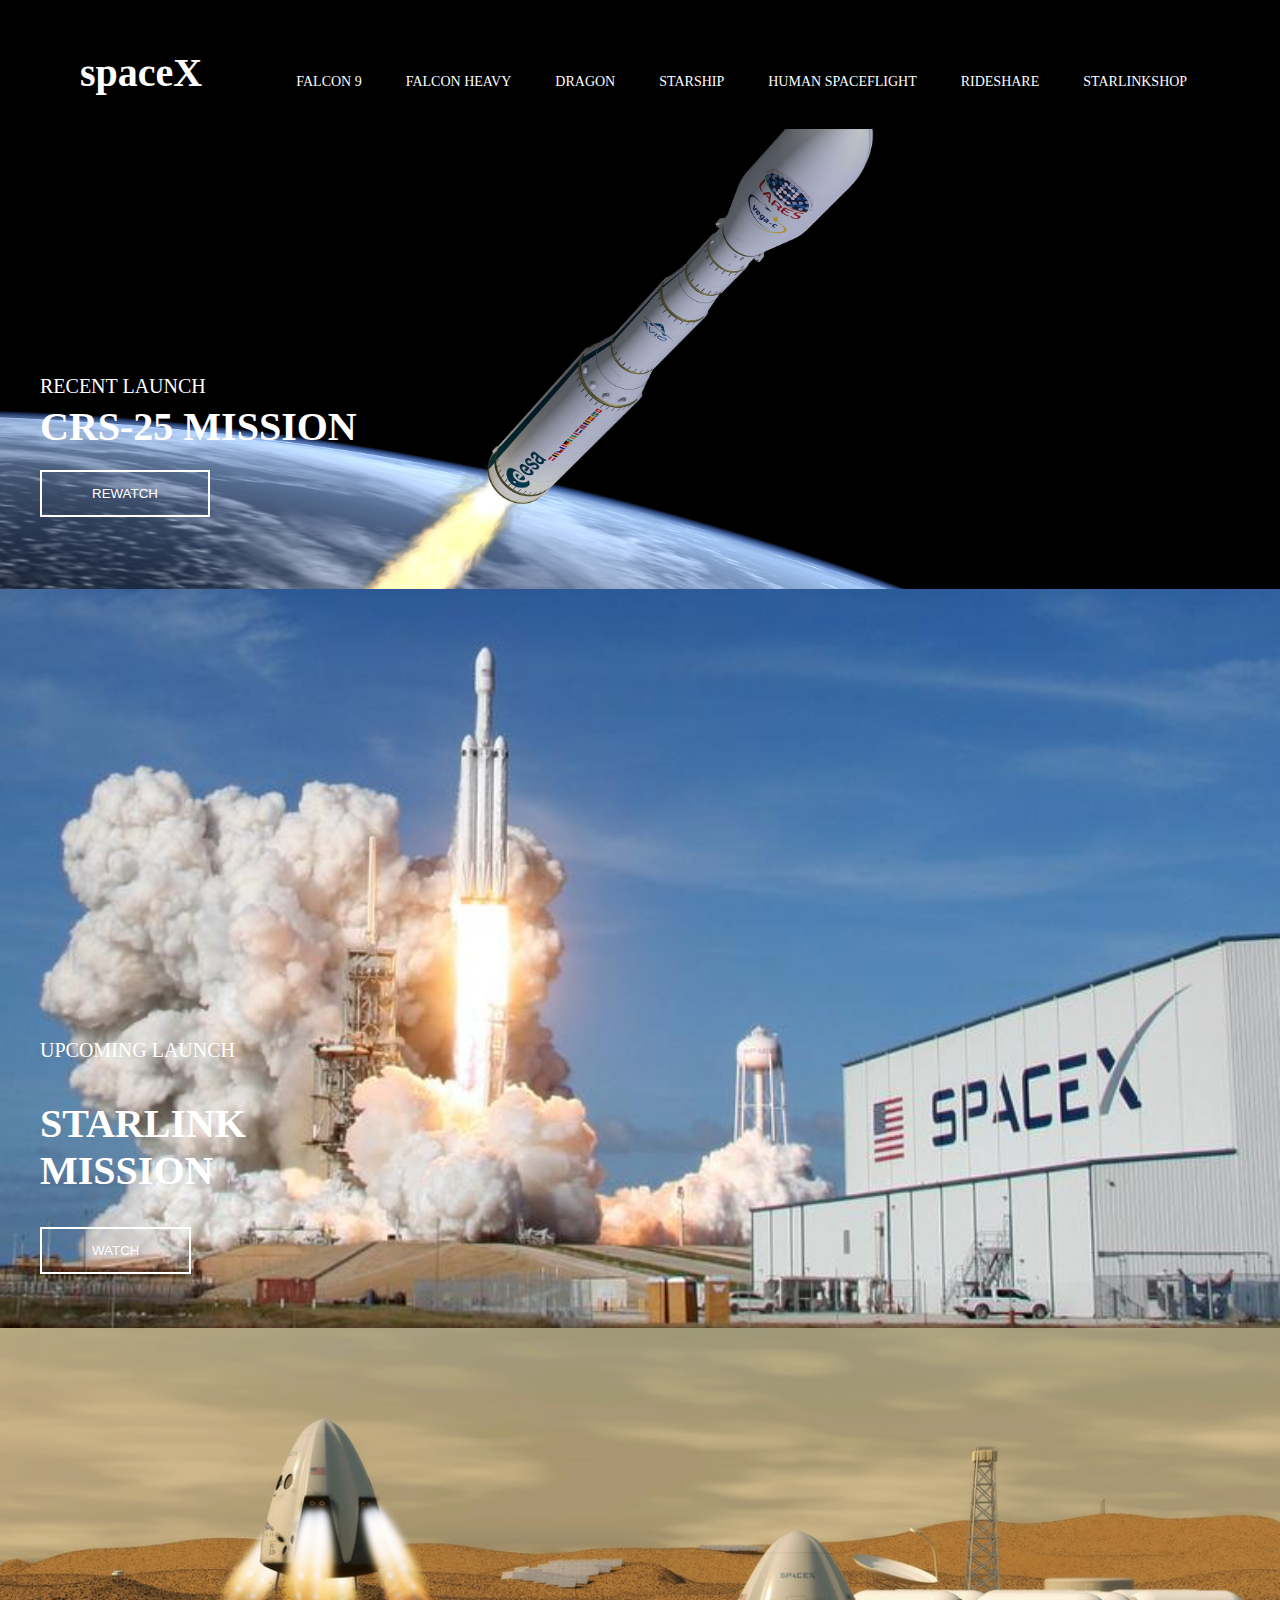
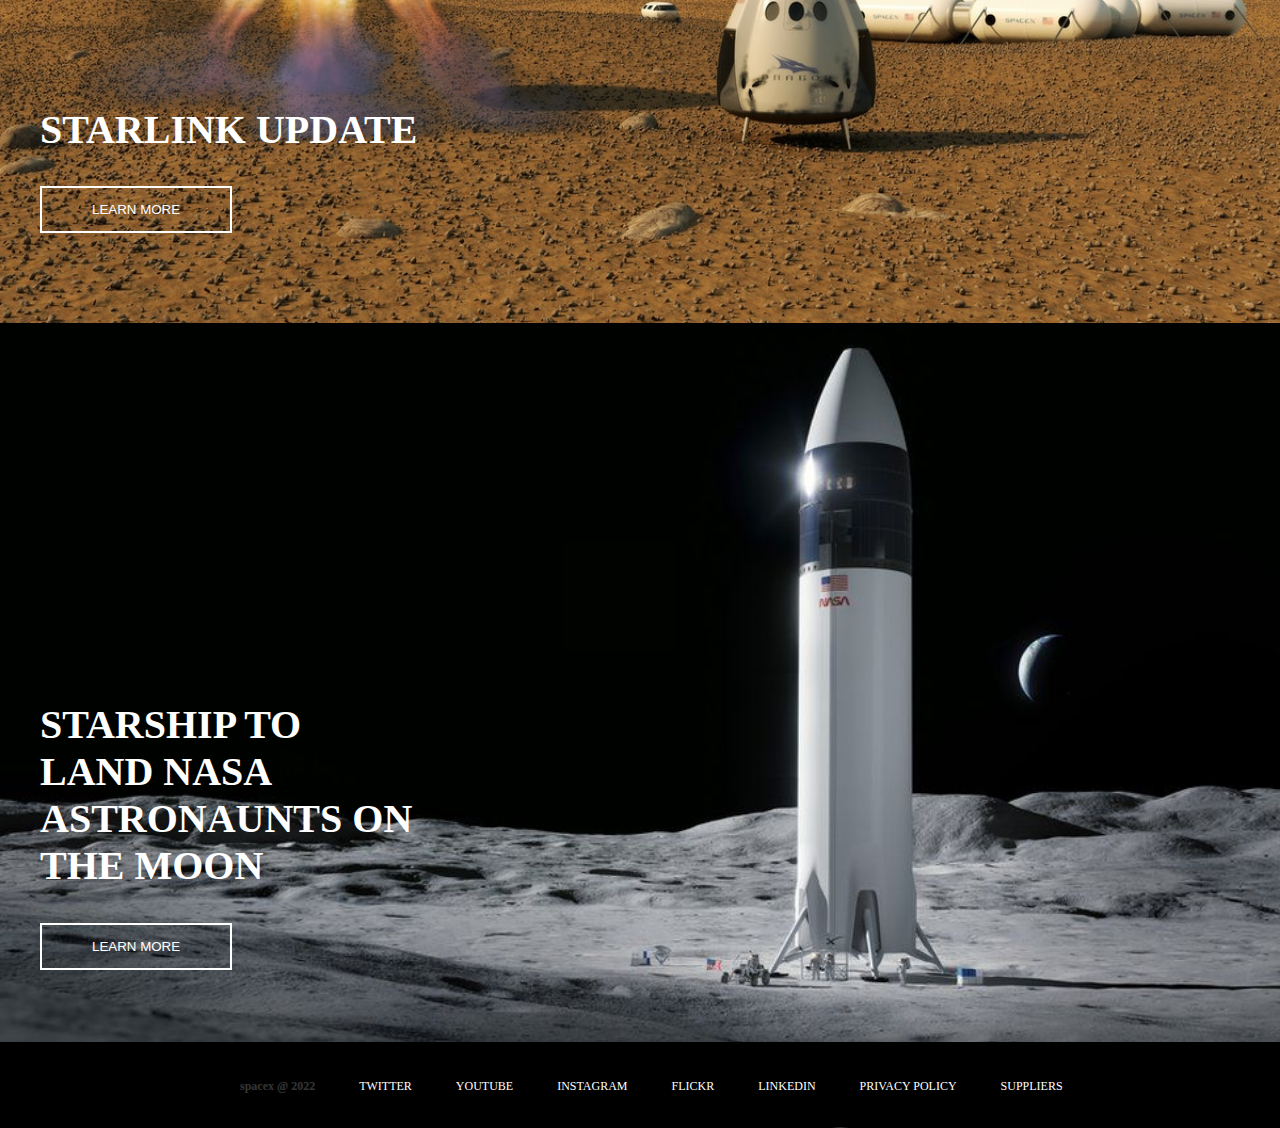
==== index.html @ 68936dbd "The World Outside Earth" ====
<!DOCTYPE html>
<html lang="en">

<head>
    <meta charset="UTF-8">
    <meta http-equiv="X-UA-Compatible" content="IE=edge">
    <meta name="viewport" content="width=device-width, initial-scale=1.0">
    <title>spaceX</title>
    <link rel="stylesheet" href="css/styles.css">
    
</head>

<body>
    
    <div class="hav">
    <div>
        <ul>
            <h2>spaceX</h2>
            <li>FALCON 9</li>
            <li>FALCON HEAVY</li>
            <li>DRAGON</li>
            <li>STARSHIP</li>
            <li>HUMAN SPACEFLIGHT</li>
            <li>RIDESHARE</li>
            <li>STARLINKSHOP</li>
        </ul>
        <p>RECENT LAUNCH</p>
        <h2 class="h">CRS-25 MISSION</h2>
        <button>REWATCH</button>
        <br><br><br><br>
    </div>
    <div class="da">
        <br><br><br><br>
        <p class="pa">UPCOMING LAUNCH</p>
        <h2 class="ha">STARLINK <br> MISSION</h2>
        <button>WATCH</button>
        <br><br><br>
    </div>
    <div class="dav">
    <h2 class="pa">STARLINK UPDATE</h2>
    <button>LEARN MORE</button>
    <br><br><br><br><br>
    </div>
    <div class="davi">
        <h2 class="pa">STARSHIP TO <br> LAND NASA <br> ASTRONAUNTS ON <br> THE MOON</h2>
        <button>LEARN MORE</button>
        <br><br><br><br>
    </div>
    <div>
        <br>
        <ul>
            <h5 class="url">spacex @ 2022</h5>
            <li class="url">TWITTER</li>
            <li class="url">YOUTUBE</li>
            <li class="url">INSTAGRAM</li>
            <li class="url">FLICKR</li>
            <li class="url">LINKEDIN</li>
            <li class="url">PRIVACY POLICY</li>
            <li class="url">SUPPLIERS</li>
        </ul>
        <br>
    </div>
</div>

</body>

</html>
---- css/styles.css ----
/*FirstPage*/
.hav{
    position: absolute;
    top: 0px;
    bottom: 0px;
    left: 0px;
    right: 0px;
}
div{
    background-image: url(../img/space3.jpg);
    background-repeat: no-repeat;
    background-size: cover;  
}
ul{
    background-color: black;
}
li,h2{
    display: inline-block;
}
h2{
    color: white;
    font-style: var();
    font-size: 40px;
    margin-right: 90px;
}
li{
    color: white;
    font-size: 14px;
    margin-right: 40px;
}
p{
    color: white;
    font-size: 20px;
    margin-top: 6.5cm;
    margin-bottom: 5px;
}
.h{ 
    color: white;
    font-size: 40px;
    margin-top: 0%;
    margin-bottom: 20px;
    top: 0px;
}
button{
    background-color: transparent;
    padding: 14px 50px;
    border: 2px solid white;
    color: white;
    display: block;
}
p,h2,button{
    margin-left: 40px;
}
/*SecondPage*/
.da{
    background-image: url(../img/spaceX1.jpg);
    background-repeat: no-repeat;
    background-size: cover;
}
.pa{
    margin-top: 10cm;
}
/*ThirdPage*/
.dav{
    background-image: url(../img/mars\ landing.jpeg);
}
/*FourthPage*/
.davi{
    background-image: url(../img/nasa.jpg);
    background-repeat: no-repeat;
    background-size: cover;
}
h5{
    color: white;
    opacity: 0.2;
    margin-left: 200px;
}
h5,.url{
    display: inline;
}
.url{
    margin-right: 40px;
    font-size: 12px;
}
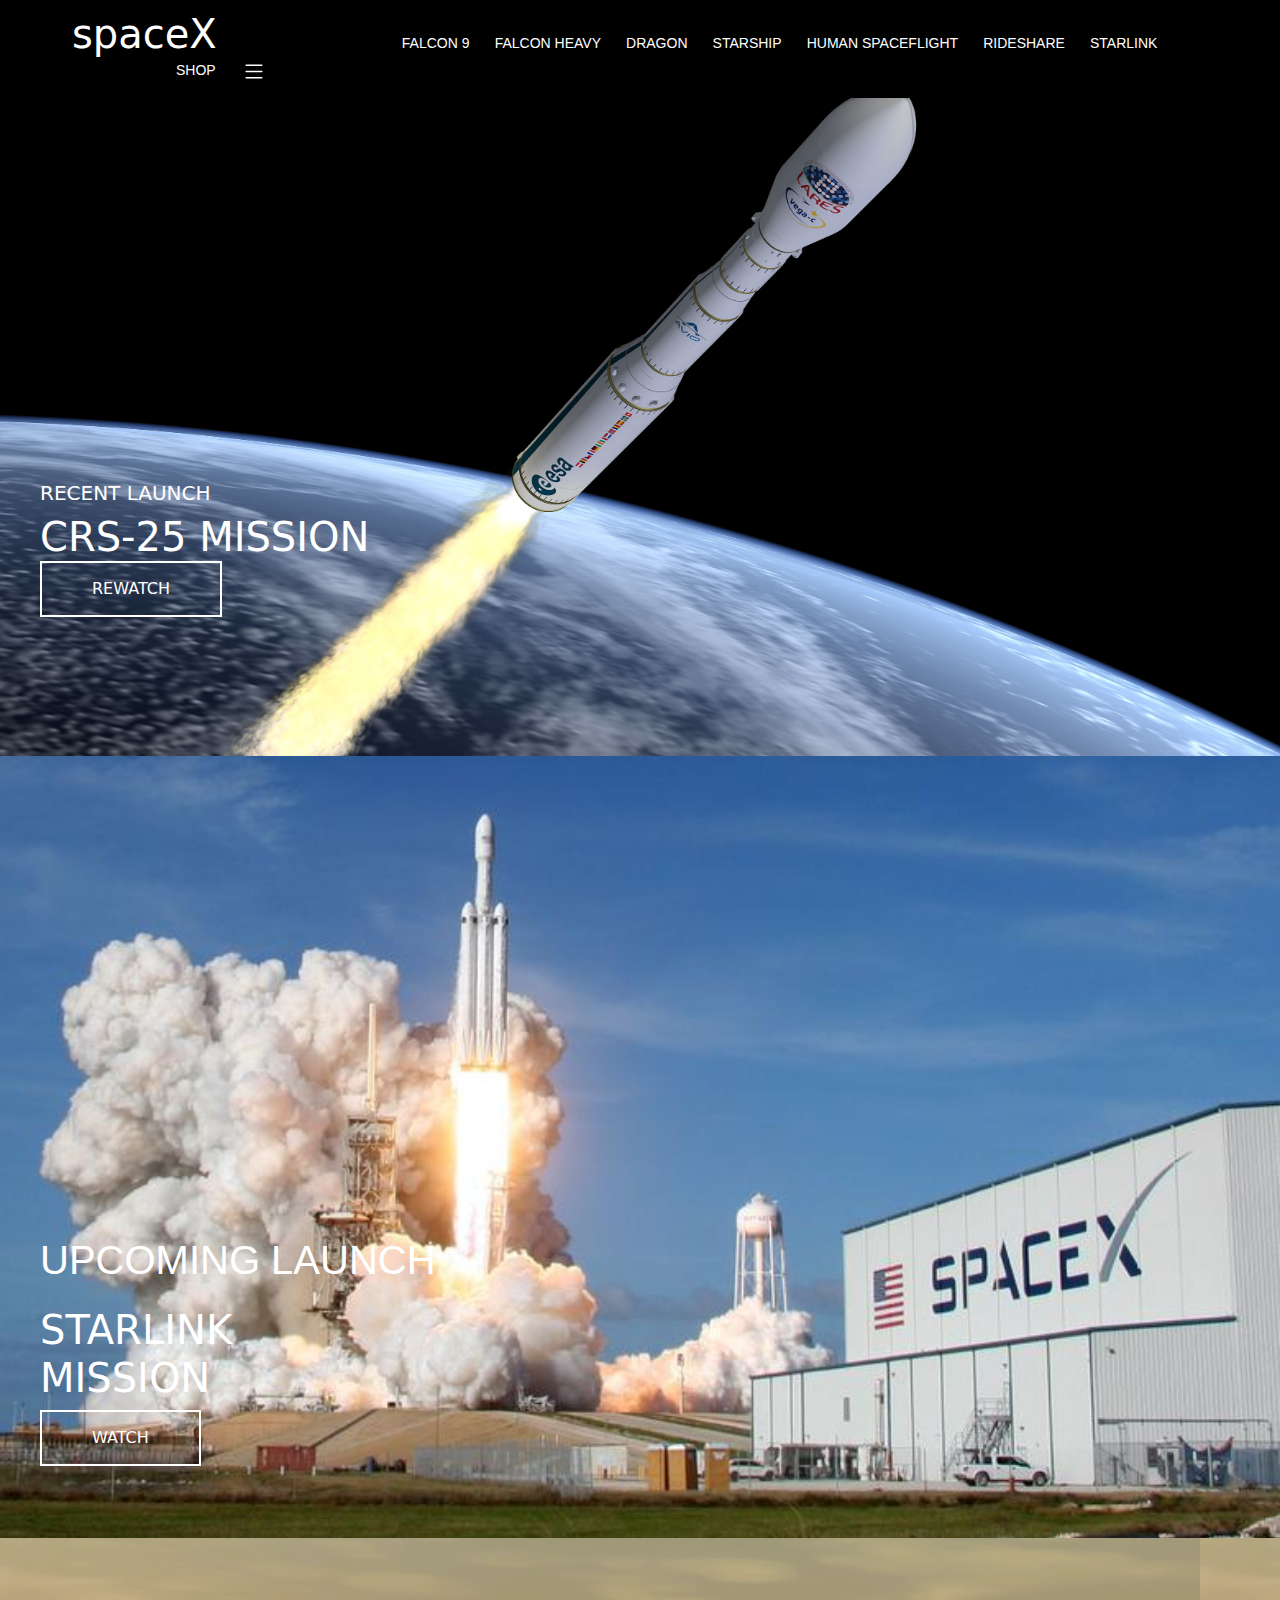
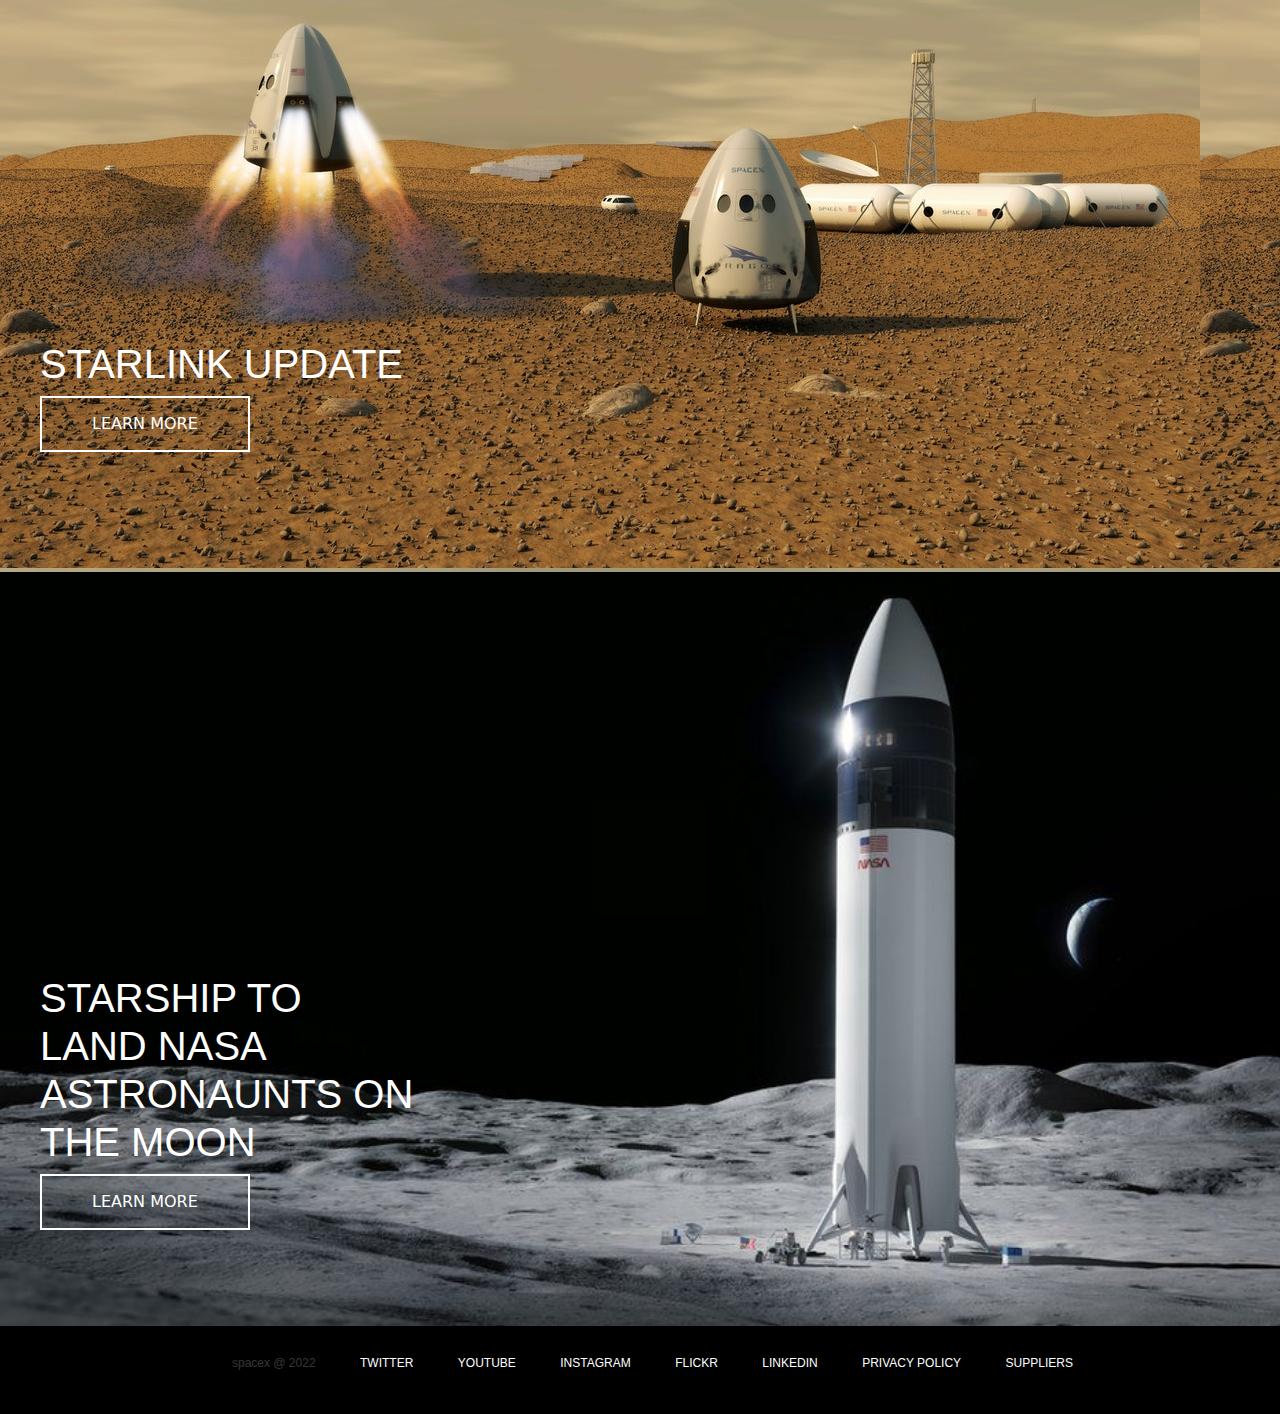
==== commit 00797f35: "add Misson Page" ====
--- a/index.html
+++ b/index.html
@@ -6,61 +6,82 @@
     <meta http-equiv="X-UA-Compatible" content="IE=edge">
     <meta name="viewport" content="width=device-width, initial-scale=1.0">
     <title>spaceX</title>
+    <link rel="stylesheet" href="./css/bootstrap.css">
     <link rel="stylesheet" href="css/styles.css">
-    
+    <script src="./js/bootstrap.bundle.js"></script>
 </head>
 
 <body>
-    
+
     <div class="hav">
-    <div>
-        <ul>
-            <h2>spaceX</h2>
-            <li>FALCON 9</li>
-            <li>FALCON HEAVY</li>
-            <li>DRAGON</li>
-            <li>STARSHIP</li>
-            <li>HUMAN SPACEFLIGHT</li>
-            <li>RIDESHARE</li>
-            <li>STARLINKSHOP</li>
-        </ul>
-        <p>RECENT LAUNCH</p>
-        <h2 class="h">CRS-25 MISSION</h2>
-        <button>REWATCH</button>
-        <br><br><br><br>
+            <ul class="sp">
+                <h2>spaceX</h2>
+                <li>FALCON 9</li>
+                <li>FALCON HEAVY</li>
+                <li>DRAGON</li>
+                <li>STARSHIP</li>
+                <li>HUMAN SPACEFLIGHT</li>
+                <li>RIDESHARE</li>
+                <li>STARLINK</li>
+                <li id="me">SHOP</li>
+                <li>
+                    <li id="dropdownMenuButton2" data-bs-toggle="dropdown" aria-expanded="false">
+                        <svg xmlns="http://www.w3.org/2000/svg" width="16" height="16" fill="currentColor" class="bi bi-list" viewBox="0 0 16 16" id="list">
+                            <path fill-rule="evenodd" d="M2.5 12a.5.5 0 0 1 .5-.5h10a.5.5 0 0 1 0 1H3a.5.5 0 0 1-.5-.5zm0-4a.5.5 0 0 1 .5-.5h10a.5.5 0 0 1 0 1H3a.5.5 0 0 1-.5-.5zm0-4a.5.5 0 0 1 .5-.5h10a.5.5 0 0 1 0 1H3a.5.5 0 0 1-.5-.5z"/>
+                          </svg><div class="dropdown">
+                    </li>
+                    <ul class="dropdown-menu dropdown-menu-dark" aria-labelledby="dropdownMenuButton2">
+                      <li><a class="dropdown-item active" href="space.html">MISSION</a></li>
+                      <li><a class="dropdown-item" href="#">LAUNNCH</a></li>
+                      <li><a class="dropdown-item" href="#">CAREER</a></li>
+                      <li><hr class="dropdown-divider"></li>
+                      <li><a class="dropdown-item" href="#">UPDATED</a></li>
+                      <li><a class="dropdown-item" href="#">SHOP</a></li>
+                    </ul>
+                  </div></li>
+            </ul>
+
+        <div class="fir">
+            <br>
+            <p class="p">RECENT LAUNCH</p>
+            <h2 class="h">CRS-25 MISSION</h2>
+            <button class="b"> REWATCH</button>
+            <br>
+        </div>
+        <div class="da">
+            <br><br><br><br>
+            <p class="pa">UPCOMING LAUNCH</p>
+            <h6 class="ha">STARLINK <br> MISSION</h6>
+            <button>WATCH</button>
+            <br><br><br>
+        </div>
+        <div class="dav">
+            <br>
+            <h3 class="pa">STARLINK UPDATE</h3>
+            <button>LEARN MORE</button>
+            <br><br><br><br><br>
+        </div>
+        <div class="davi">
+            <br>
+            <h3 class="pa">STARSHIP TO <br> LAND NASA <br> ASTRONAUNTS ON <br> THE MOON</h3>
+            <button>LEARN MORE</button>
+            <br><br><br><br>
+        </div>
+        <div class="footer">
+            <br>
+            <ul>
+                <h5 class="url">spacex @ 2022</h5>
+                <li class="url">TWITTER</li>
+                <li class="url">YOUTUBE</li>
+                <li class="url">INSTAGRAM</li>
+                <li class="url">FLICKR</li>
+                <li class="url">LINKEDIN</li>
+                <li class="url">PRIVACY POLICY</li>
+                <li class="url">SUPPLIERS</li>
+            </ul>
+            <br>
+        </div>
     </div>
-    <div class="da">
-        <br><br><br><br>
-        <p class="pa">UPCOMING LAUNCH</p>
-        <h2 class="ha">STARLINK <br> MISSION</h2>
-        <button>WATCH</button>
-        <br><br><br>
-    </div>
-    <div class="dav">
-    <h2 class="pa">STARLINK UPDATE</h2>
-    <button>LEARN MORE</button>
-    <br><br><br><br><br>
-    </div>
-    <div class="davi">
-        <h2 class="pa">STARSHIP TO <br> LAND NASA <br> ASTRONAUNTS ON <br> THE MOON</h2>
-        <button>LEARN MORE</button>
-        <br><br><br><br>
-    </div>
-    <div>
-        <br>
-        <ul>
-            <h5 class="url">spacex @ 2022</h5>
-            <li class="url">TWITTER</li>
-            <li class="url">YOUTUBE</li>
-            <li class="url">INSTAGRAM</li>
-            <li class="url">FLICKR</li>
-            <li class="url">LINKEDIN</li>
-            <li class="url">PRIVACY POLICY</li>
-            <li class="url">SUPPLIERS</li>
-        </ul>
-        <br>
-    </div>
-</div>
 
 </body>
 
--- a/css/styles.css
+++ b/css/styles.css
@@ -1,84 +1,484 @@
 /*FirstPage*/
-.hav{
+.hav {
     position: absolute;
     top: 0px;
     bottom: 0px;
     left: 0px;
     right: 0px;
 }
-div{
+
+.fir {
     background-image: url(../img/space3.jpg);
     background-repeat: no-repeat;
-    background-size: cover;  
-}
-ul{
-    background-color: black;
-}
-li,h2{
-    display: inline-block;
-}
-h2{
+    background-size: cover;
+    padding-bottom: 100px;
+    height: 20cm;
+}
+
+.sp {
+    background-color: black;
+    width: 100%;
+    height: 2.6cm;
+    position: fixed;
+    top: 0px;
+    right: 0px;
+    left: 0px;
+    padding-top: 10px;
+    z-index: 2;
+}
+
+li,
+h2 {
+    display: inline;
+}
+
+h2 {
     color: white;
     font-style: var();
     font-size: 40px;
-    margin-right: 90px;
-}
-li{
+    margin-right: 180px;
+    text-decoration: none;
+}
+
+li {
     color: white;
     font-size: 14px;
-    margin-right: 40px;
-}
-p{
+    margin-right: 20px;
+    font-family: 'Franklin Gothic Medium', 'Arial Narrow', Arial, sans-serif;
+}
+
+.m {
+    width: 20px;
+    height: 2px;
+    background-color: white;
+    margin: 6px 0;
+    display: flex;
+    margin-left: 92%;
+    margin-top: -4px;
+    align-items: center;
+}
+
+#me {
+    margin-left: 1.5in;
+    margin-right: -2px;
+}
+
+#list {
+    width: 30px;
+    height: 25px;
+}
+
+.p {
     color: white;
     font-size: 20px;
-    margin-top: 6.5cm;
     margin-bottom: 5px;
-}
-.h{ 
+    margin-top: 12cm;
+}
+
+.h {
     color: white;
     font-size: 40px;
     margin-top: 0%;
     margin-bottom: 20px;
     top: 0px;
 }
-button{
+
+.ha {
+    font-size: 40px;
+    margin-left: 40px;
+    color: white;
+}
+
+button {
     background-color: transparent;
     padding: 14px 50px;
     border: 2px solid white;
     color: white;
     display: block;
 }
-p,h2,button{
+
+button:hover {
+    background-color: white;
+    color: black;
+}
+
+p,
+h2,
+button {
     margin-left: 40px;
 }
+
 /*SecondPage*/
-.da{
+.da {
     background-image: url(../img/spaceX1.jpg);
     background-repeat: no-repeat;
     background-size: cover;
 }
-.pa{
+
+.pa {
     margin-top: 10cm;
-}
+    font-family: 'Franklin Gothic Medium', 'Arial Narrow', Arial, sans-serif;
+    color: white;
+    font-size: 40px;
+    margin-left: 40px;
+}
+
 /*ThirdPage*/
-.dav{
+.dav {
     background-image: url(../img/mars\ landing.jpeg);
 }
+
 /*FourthPage*/
-.davi{
+.davi {
     background-image: url(../img/nasa.jpg);
     background-repeat: no-repeat;
     background-size: cover;
 }
-h5{
+
+h5 {
     color: white;
     opacity: 0.2;
     margin-left: 200px;
 }
-h5,.url{
+
+h5,
+.url {
     display: inline;
 }
-.url{
+
+.footer {
+    background-color: black;
+    font-family: 'Franklin Gothic Medium', 'Arial Narrow', Arial, sans-serif;
+}
+
+.url {
     margin-right: 40px;
     font-size: 12px;
+}
+
+/*dropdown section*/
+.mem {
+    background-color: white;
+    width: 10%;
+}
+
+#ma {
+    margin-left: 91%;
+    background-color: yellow;
+    display: none;
+}
+
+.m:hover #ma {
+    display: block;
+    position: absolute;
+    right: 0px;
+    background-color: red;
+}
+
+/* Mission Page */
+.bla{
+    background-color: black;
+    background-size: cover;
+}
+#spack {
+    color: white;
+    text-decoration: none;
+}
+
+.aa {
+    background-image: url("https://www.spacex.com/static/images/backgrounds/mission_feature.webp");
+    background-size: cover;
+}
+
+.aa h1 {
+    margin-bottom: 15px;
+    width: 1000px;
+    font-size: 23px;
+    margin: auto;
+    line-height: 35px;
+    color: white;
+}
+
+.aa p {
+    font-size: 25px;
+    text-align: center;
+    margin-top: 20px;
+    margin-bottom: 200px;
+    color: white;
+}
+
+.ab {
+    background-image: url(https://www.spacex.com/static/images/backgrounds/mission_humans.webp);
+    background-size: cover;
+    margin-top: -75px;
+    padding-bottom: 200px;
+}
+
+.aba {
+    background-color: black;
+    background-size: cover;
+}
+
+.ac {
+    display: inline-block;
+    margin-right: -100px;
+}
+
+#left {
+    margin-left: 200px;
+}
+
+.ac h2 {
+    font-size: 130px;
+    color: white;
+}
+
+.ac p {
+    font: 22px D-DIN-Medium, Arial, Verdana, sans-serif;
+    font-weight: 400;
+    color: white;
+}
+
+.ad {
+    margin-top: 2cm;
+    font-family: 'Franklin Gothic Medium', 'Arial Narrow', Arial, sans-serif;
+    color: white;
+    font-size: 40px;
+    margin-left: 40px;
+}
+
+.ae {
+    color: white;
+    width: 570px;
+}
+
+.fb {
+    background-image: url(../img/fbcaro.jpg);
+    background-size: cover;
+}
+
+.man {
+    margin-top: -120px;
+    float: left;
+    margin-left: -170px;
+}
+
+.to {
+    margin-top: 500px;
+    background-color: transparent;
+}
+
+.af {
+    margin-left: -170px;
+    margin-top: -60px;
+}
+
+.ye {
+    width: 800px;
+    display: flex;
+    height: 80px;
+    align-items: center;
+    margin-bottom: -30px;
+    margin-left: 80px;
+    margin-top: 100px;
+}
+
+.ag {
+    margin-left: 0px;
+    background-color: black;
+    padding: 30px;
+    opacity: 1;
+}
+
+.ah {
+    background-color: black;
+    color: white;
+    opacity: 0.2;
+    margin-left: 0px;
+    padding: 30px;
+}
+
+.ai {
+    float: left;
+    margin-top: -250px;
+    margin-left: -170px;
+}
+.aj{
+    margin-left: -160px;
+}
+.aja{
+    margin-left: -150px;
+}
+.ak{
+    margin-bottom: 250px;
+    margin-left: -1110px;
+    font-size: 22px;
+}
+#ak{
+    margin-left: -1165px;
+}
+.al{
+    margin-left: -220px;
+    margin-top: -150px;
+}
+#ajb{
+    margin-left: -240px; 
+}
+#ajc{
+    margin-left: -190px;
+    margin-top: -190px;
+}
+.ajd{
+    margin-left: 10px;
+}
+.aka{
+    margin-left: -1145px; 
+}
+.aje{
+  margin-left: -180px;
+  padding-top: 50px;
+}
+#aje{
+    margin-left: -180px;
+    margin-top: -250px; 
+}
+.akb{
+    margin-left: -1130px; 
+}
+.ajf{
+    margin-left: -270px;
+}
+.ajee{
+    margin-top: -200px;
+}
+.aji{
+    margin-left: -360px;
+}
+.aii::first-letter{
+    margin-left: -80px;
+}
+.ajj{
+    margin-left: 10px;
+}
+.ala{
+    margin-top: -70px;
+    margin-left: -170px;
+}
+.ba{
+    background-color: black;
+}
+.bb{
+    margin-left: 500px;
+}
+.bc{
+    margin-left: 0px;
+    opacity: 1;
+    font-size: 15px;
+    margin-top: 30px;
+    font-weight: 300;
+    margin-bottom: 5px;
+}
+.bd{
+    margin-left: 0px;
+    opacity: 1;
+    color: white;
+    margin-bottom: 20px;
+}
+.be{
+    opacity: 1;
+    color: white;
+    margin-left: 0px;
+}
+.bf{
+    display: flex;
+    flex-direction: column;
+    margin-top: 100px;
+}
+.bf p{
+    text-align: center;
+}
+.bh{
+    font-size: 14px;
+    width: 400px;
+    background: none;
+    padding: 16px 20px 19px;
+    color: white;
+    border: 1px solid rgba(255,255,255,.3);
+    box-sizing: border-box;
+    margin-left: 25%;
+}
+.bii{
+    background-color: transparent;
+    border: 2px solid white;
+    font-weight: 600;
+    text-transform: uppercase;
+    padding: 19px 25px 17px;
+    color: #ffffff;
+    font-size: 12px;
+    width: 200px;
+    text-align: center;
+    margin-left: 60px;
+}
+.bji{
+    color: white;
+}
+.bi:hover{
+    background-color: white;
+    border: transparent;
+    cursor: pointer;
+    caret-color: yellow;
+    color: black;
+    text-align: center;
+}
+#bk{
+    margin-left: -80px;
+    margin-bottom: 60px;
+}
+.bl{
+    opacity: 1;
+    visibility: visible;
+    font-size: 36px;
+    font-family: D-DIN-Bold,Arial,Verdana,sans-serif;
+    margin-left: 580px;
+    margin-bottom: 20px;
+}
+.bm{
+    color: white;
+    width: 560px;
+    margin: auto;
+    font-size: 15px;
+}
+.bn{
+    width: 100%;
+}
+.bo{
+  display: flex;
+  flex-direction: row;
+  justify-content: center;
+  margin-top: 30px;
+  margin-bottom: 30px;
+}
+.bp{
+    font-size: 20px;
+    font-weight: 800;
+    color: white;
+    text-decoration: underline;
+}
+.bq{
+    font-size: 20px;
+    font-weight: 800;
+    margin-left: 10px;
+}
+.br{
+ height: 600px;
+ width: 700px;
+ margin-top: 80px;
+}
+.bt{
+    color: white;
+    width: 500px;
+}
+.bu{
+    float: right;
+    margin-right: 70px;
 }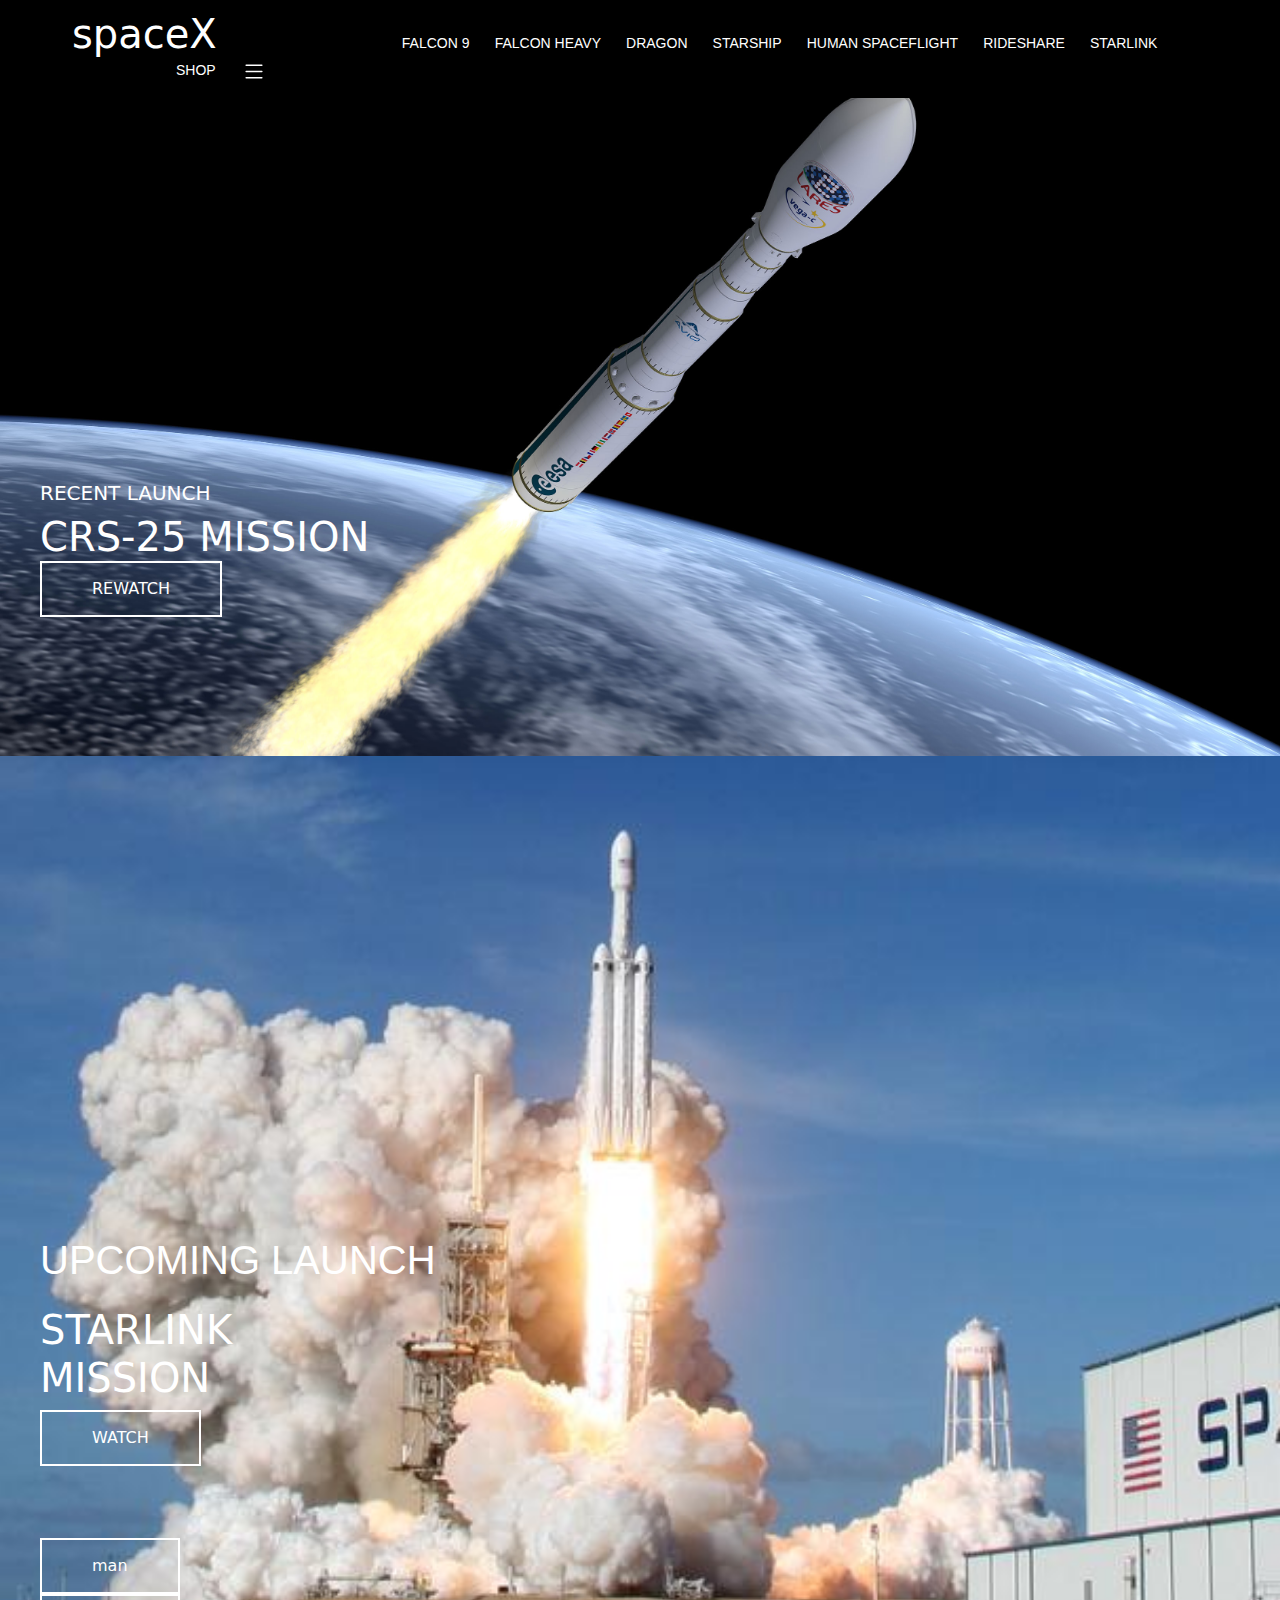
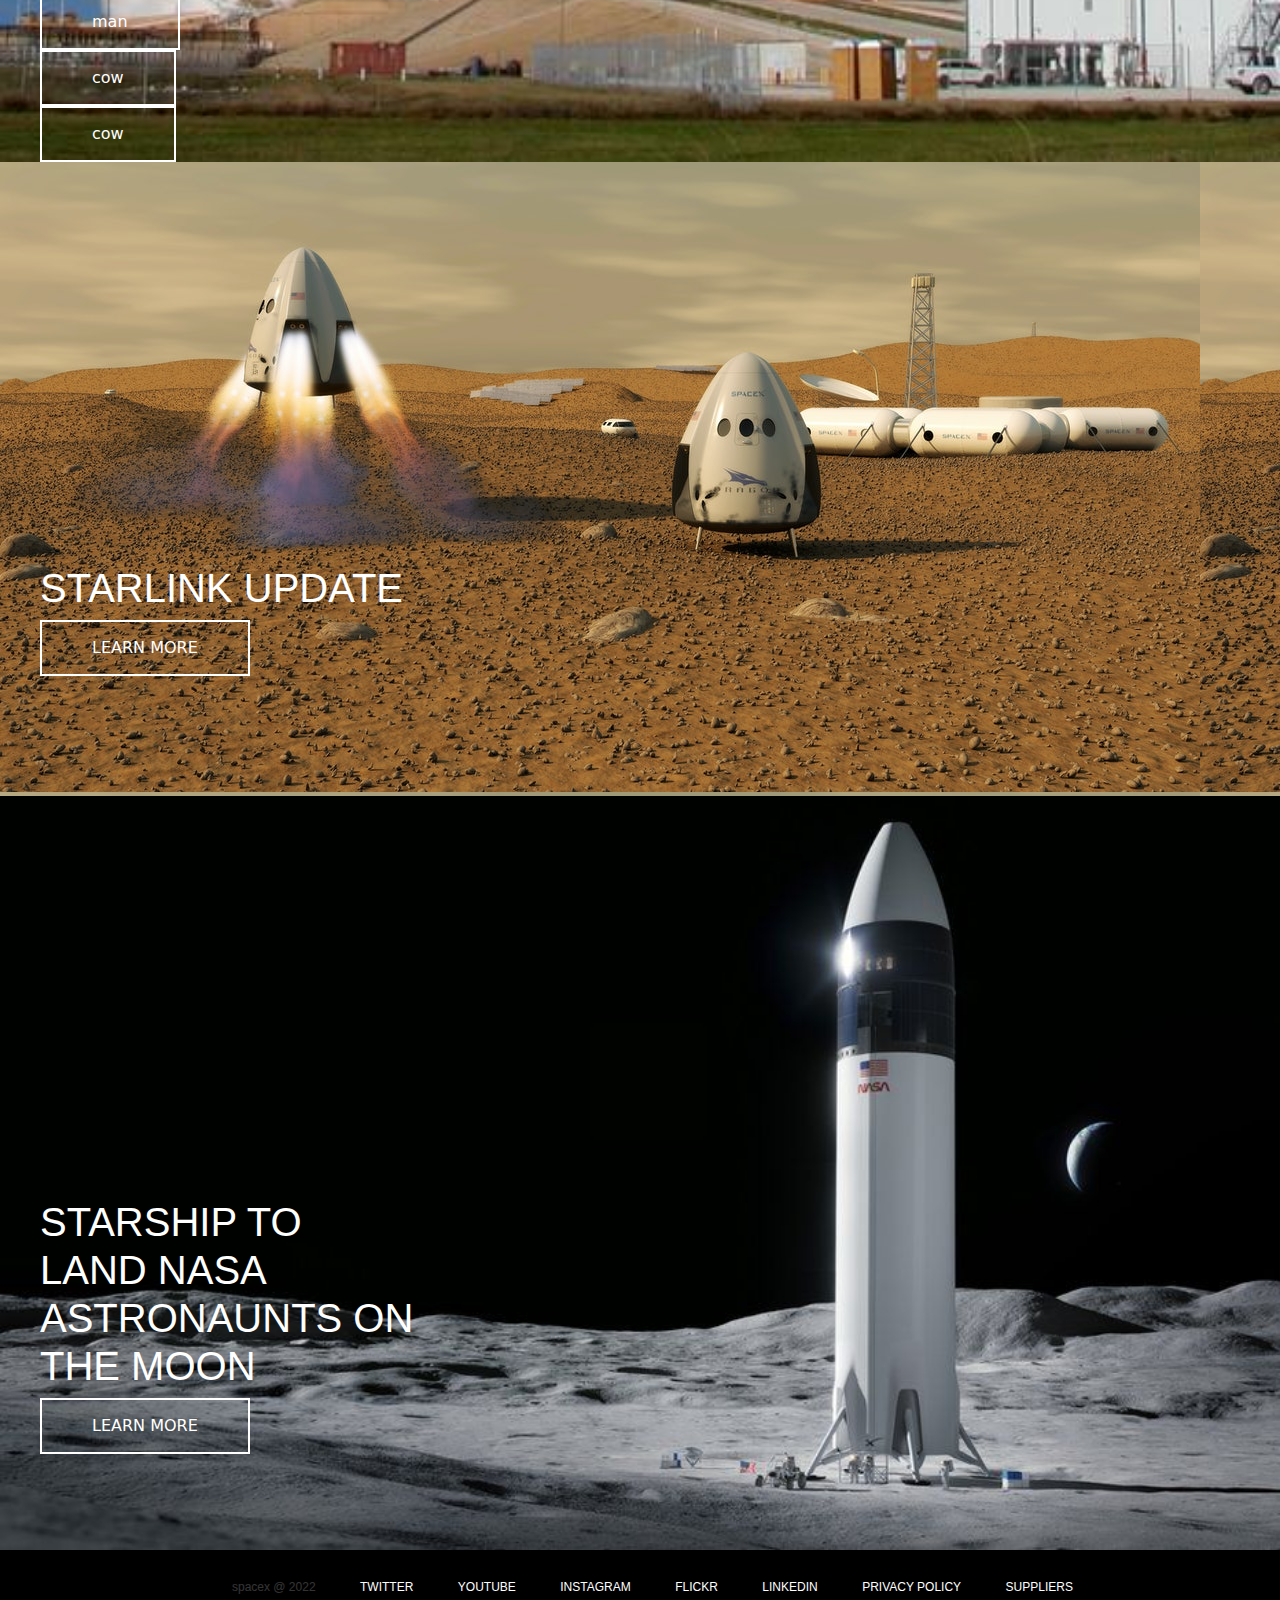
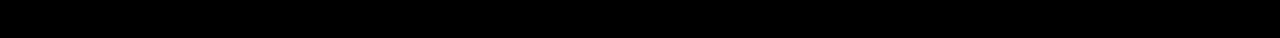
==== commit 30f92484: "add Mission Page" ====
--- a/index.html
+++ b/index.html
@@ -54,6 +54,10 @@
             <h6 class="ha">STARLINK <br> MISSION</h6>
             <button>WATCH</button>
             <br><br><br>
+            <button>man</button>
+            <button>man</button>
+            <button>cow</button>
+            <button>cow</button>
         </div>
         <div class="dav">
             <br>
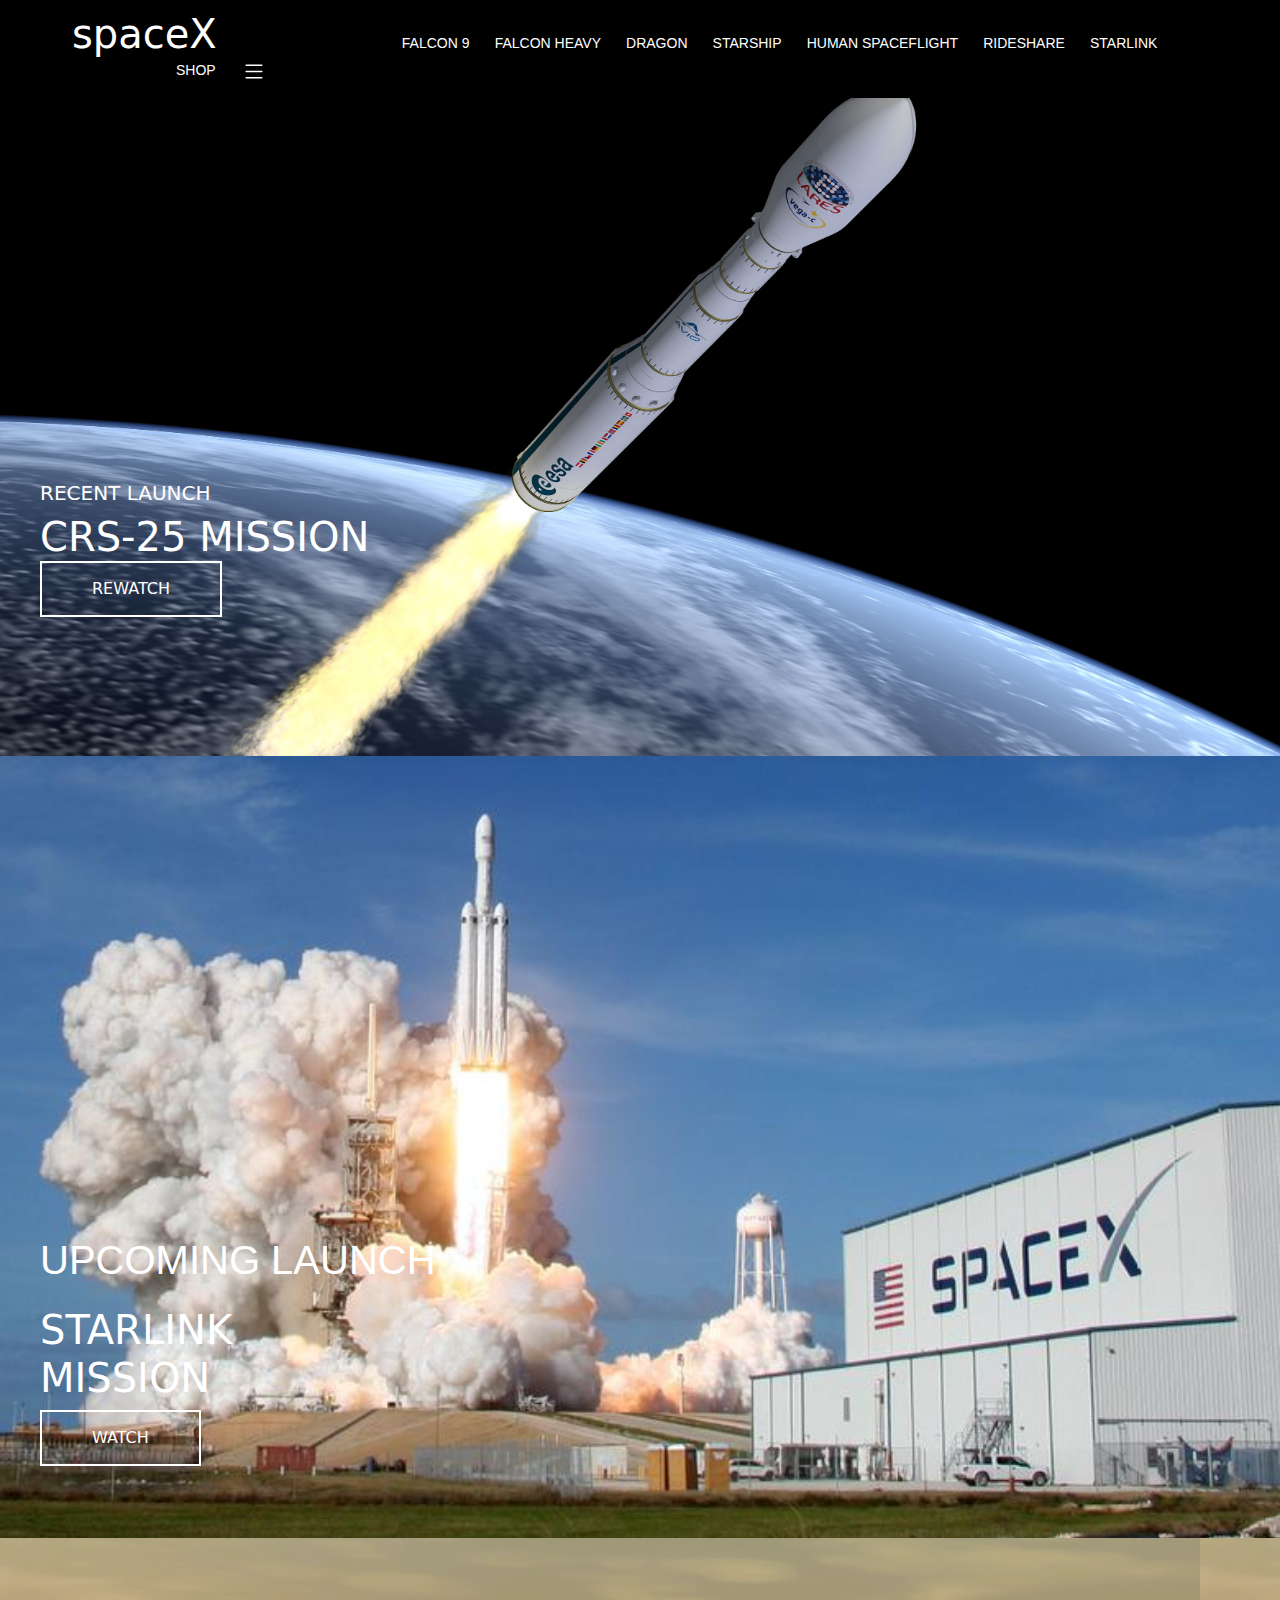
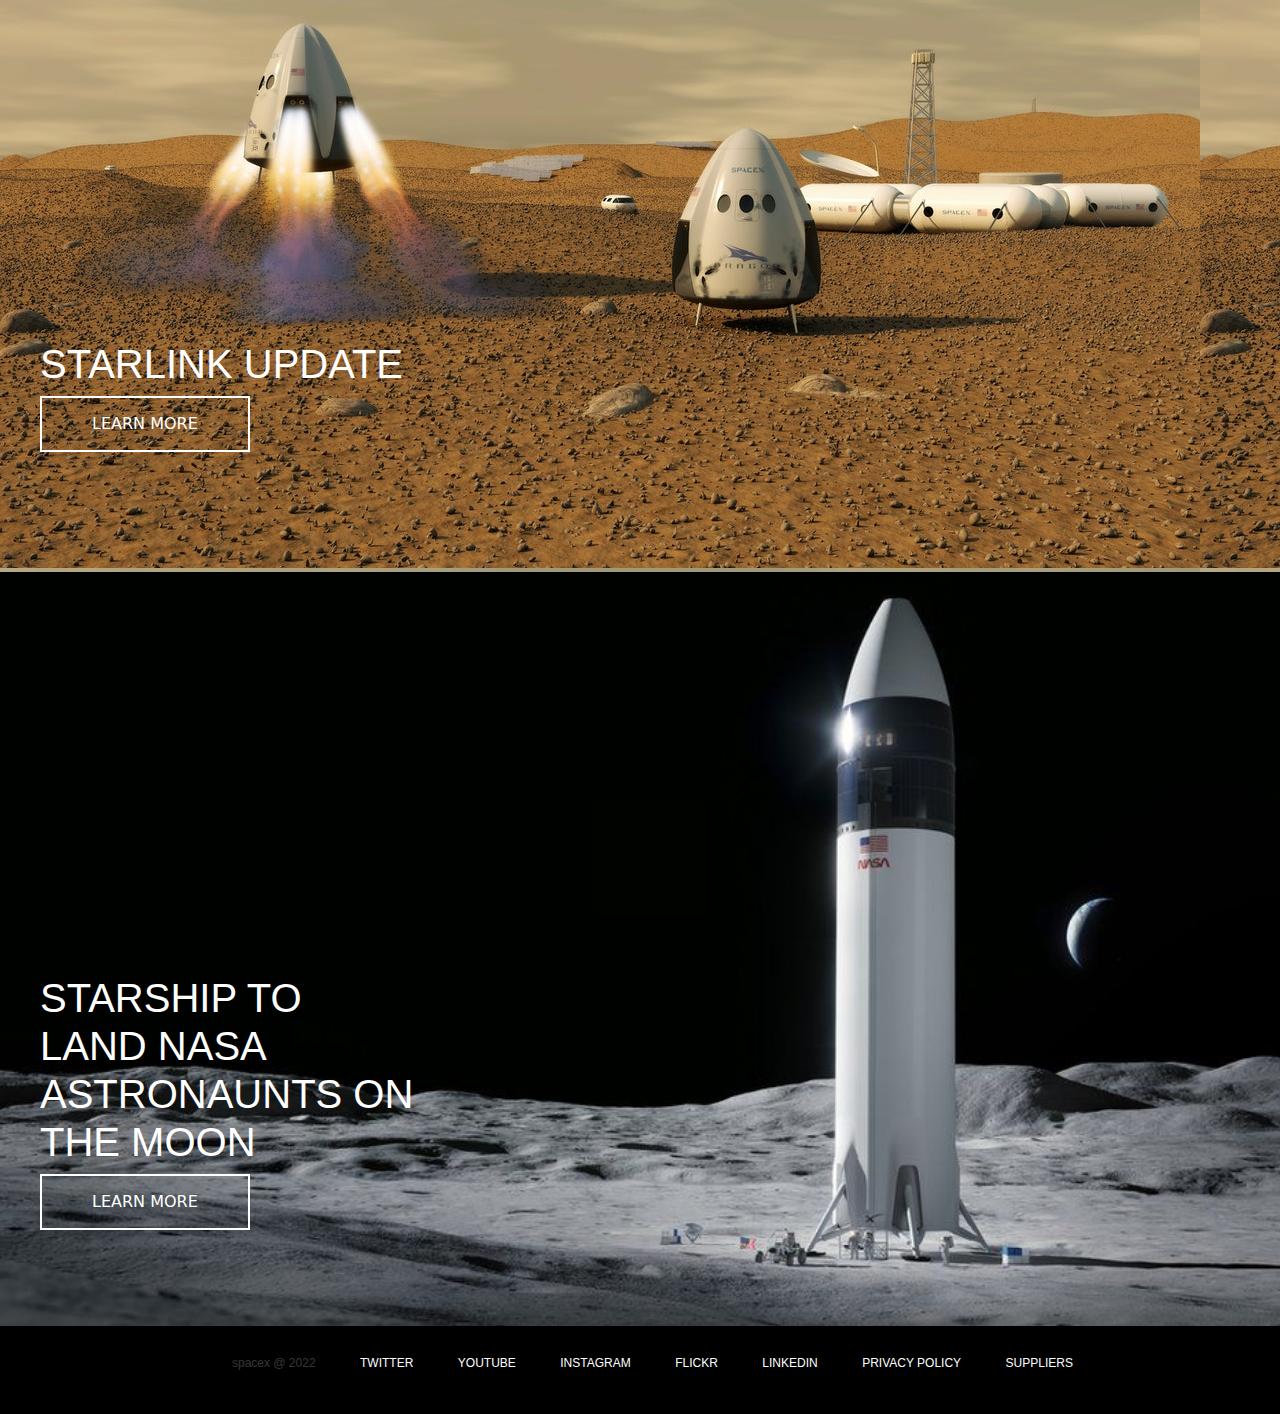
==== commit 2a083c60: "add motivation launches" ====
--- a/index.html
+++ b/index.html
@@ -54,10 +54,6 @@
             <h6 class="ha">STARLINK <br> MISSION</h6>
             <button>WATCH</button>
             <br><br><br>
-            <button>man</button>
-            <button>man</button>
-            <button>cow</button>
-            <button>cow</button>
         </div>
         <div class="dav">
             <br>
